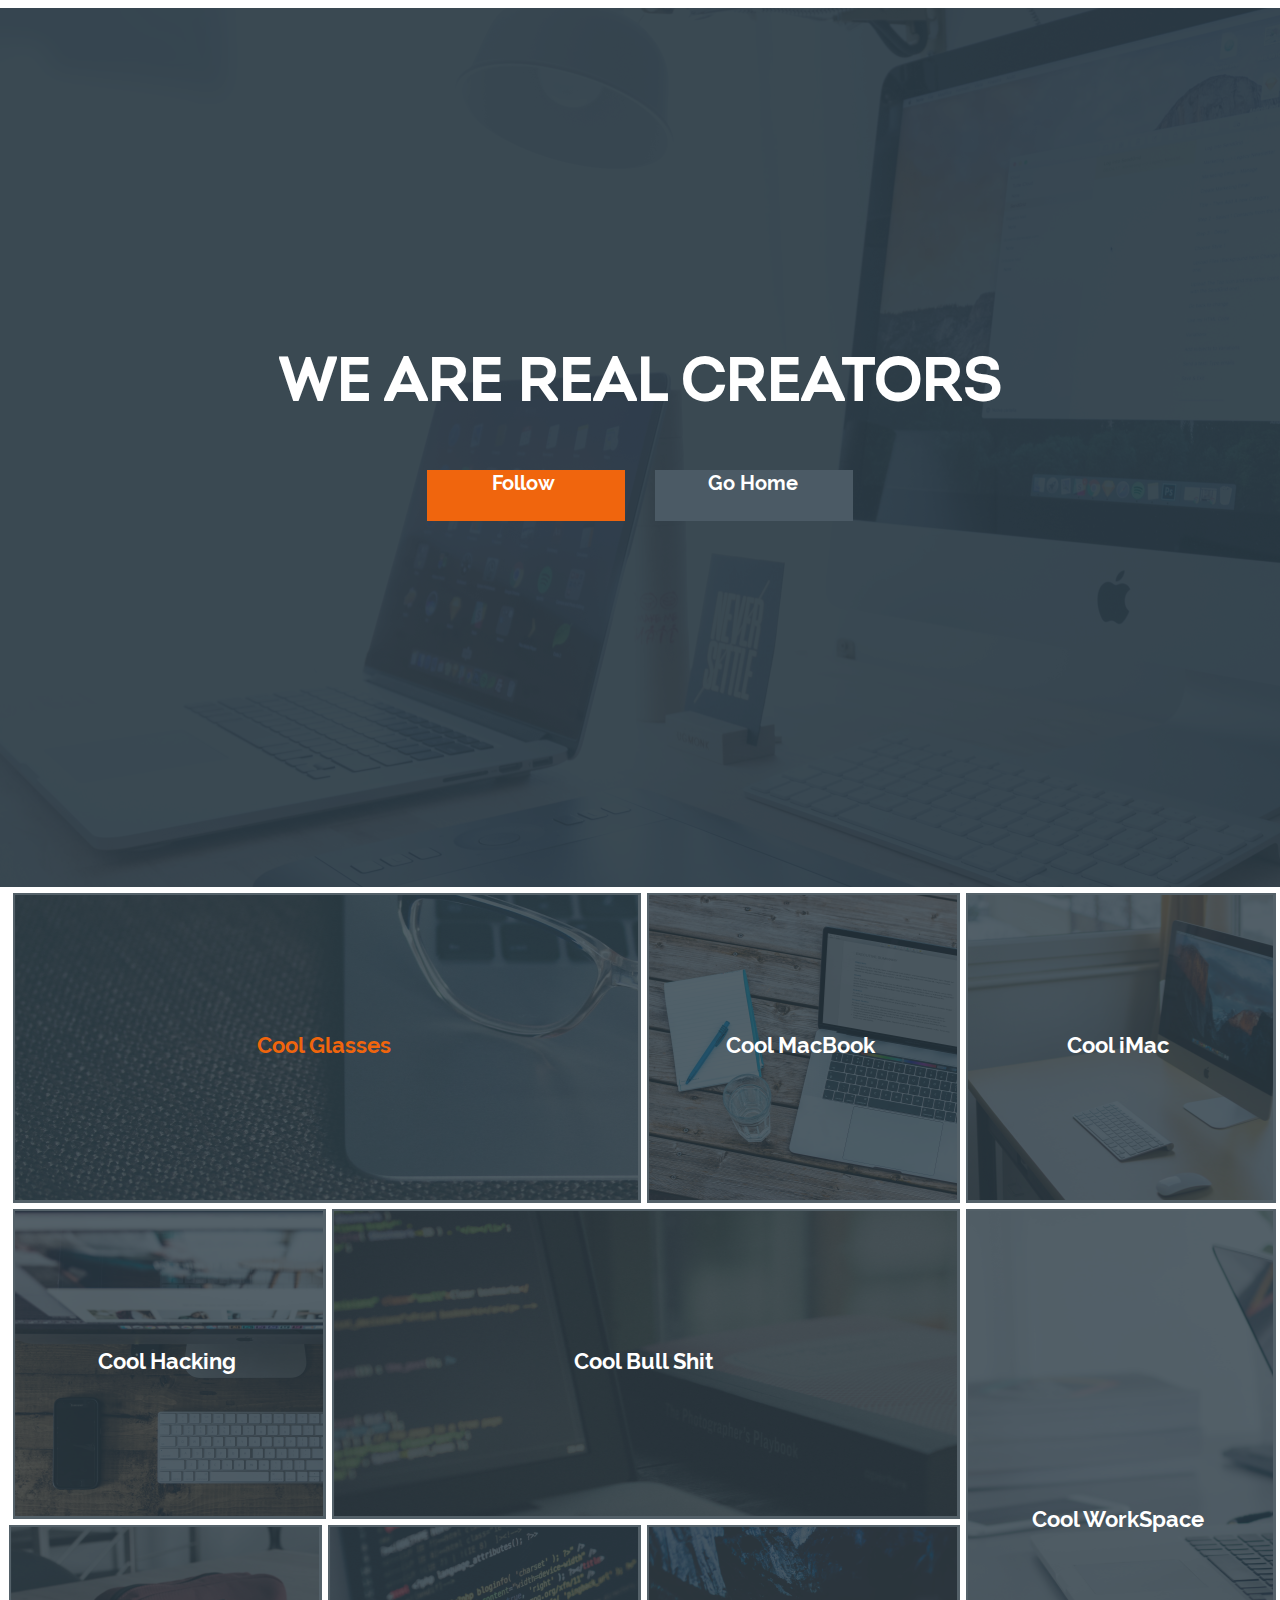
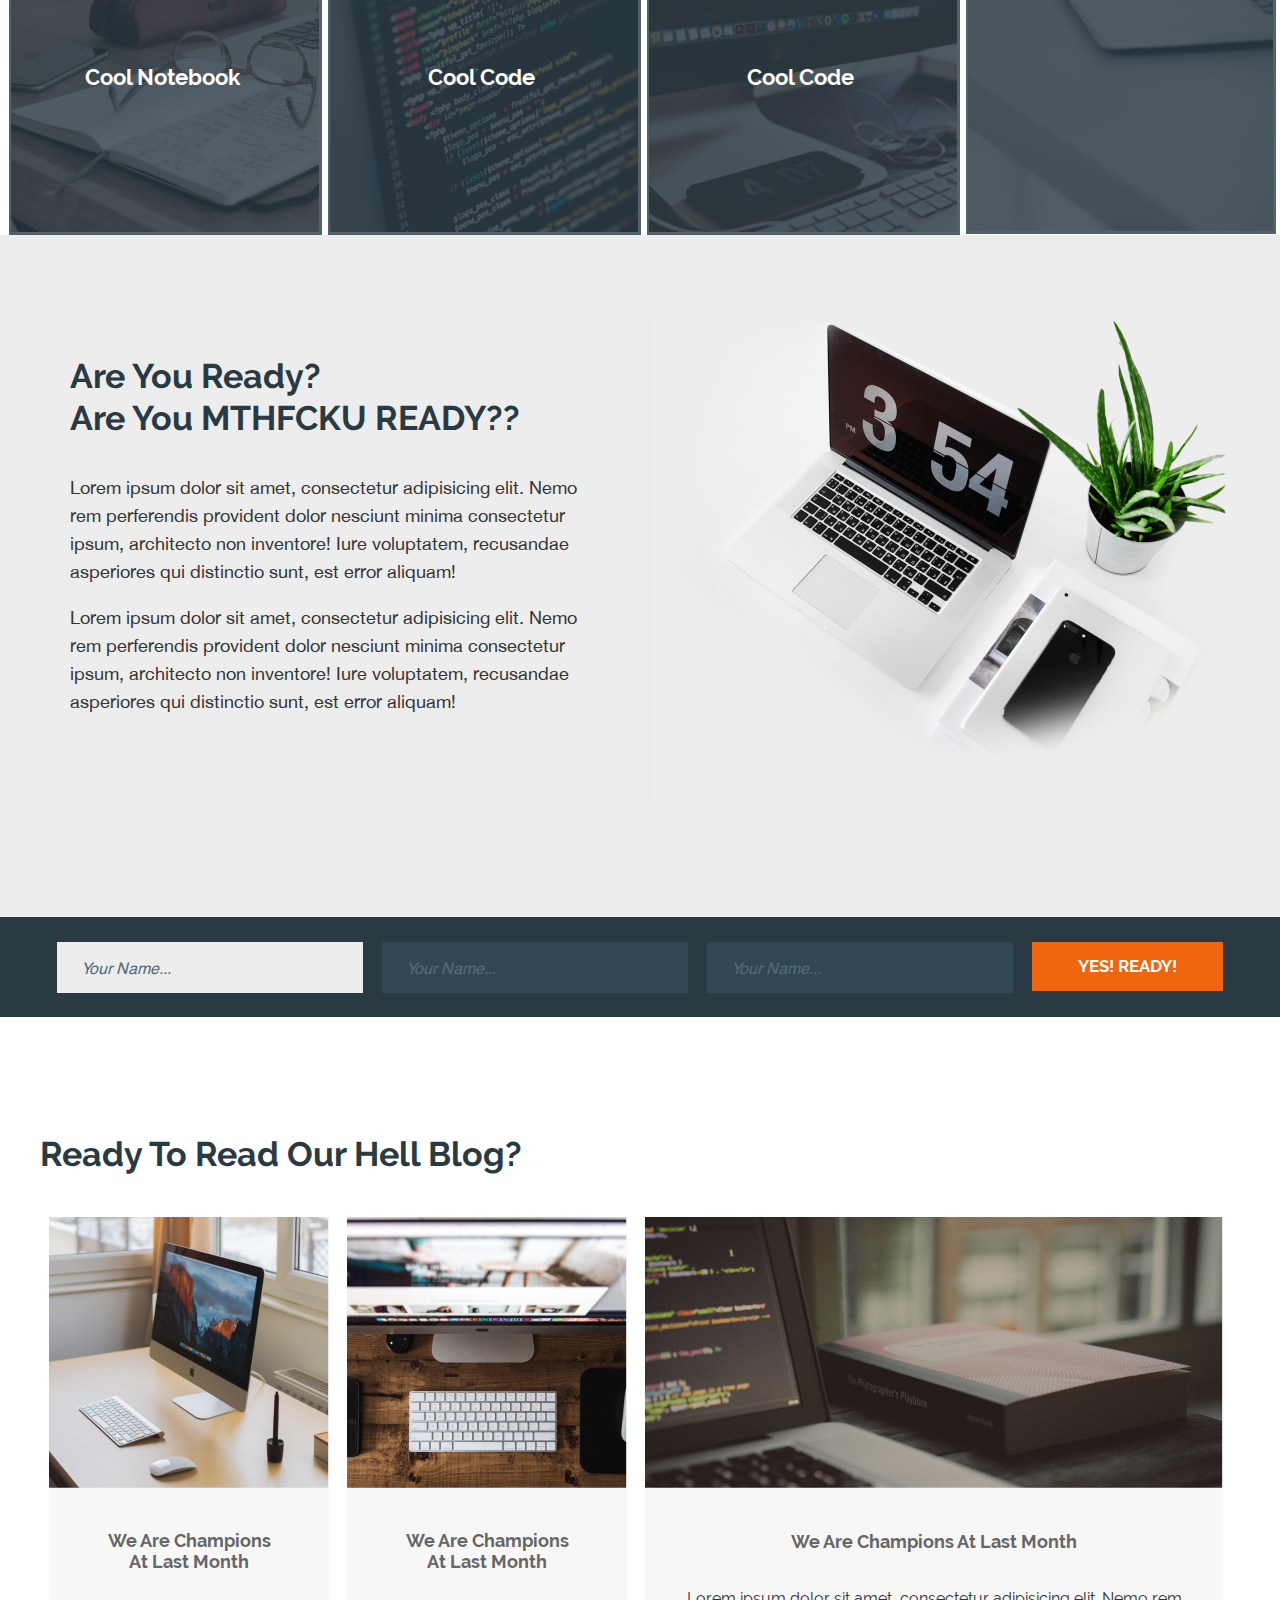
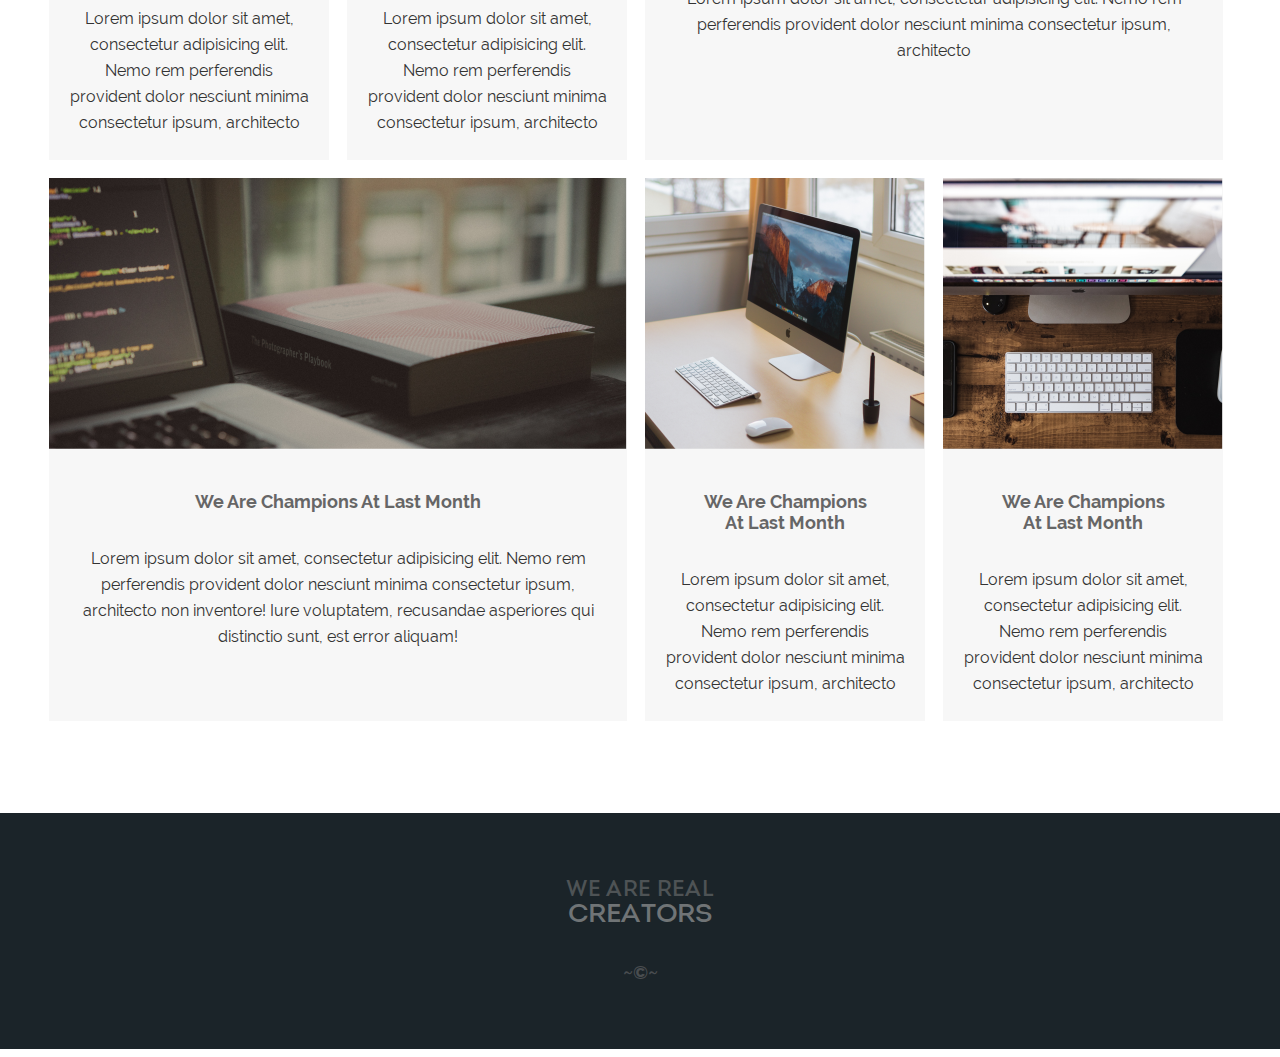
==== flex/index.html @ 49533986 "end4" ====
<!DOCTYPE html>
<html lang="en">

<html>
	<head>
		 <link rel="stylesheet" href="css/combined.css">
			<meta content="width=device-width, initial-scale=1" name="viewport" />
	
	</head>
	<body>
		<div class="header">
			<div class="header__layer2">
					
			</div>
			<div class="header__content">
					<div class="header__content__text">WE ARE REAL CREATORS

					</div>
					<form action="" class="header__form">
						<button class="header__form__button-follow">Follow</button>
						<button class="header__form__button-go-home">Go Home</button>
					</form>
					
			</div>	
		</div>
		<div class="board">
			<div class="board-left">

					<div class="board__item board__item_big ">
						<div class="board__layer2"></div>
						<div class="board__item__text orange">Cool Glasses</div>
					</div>

					<div class="board__item board__item_small ">
						<div class="board__layer2"></div>
						<div class="board__item__text">Cool MacBook </div>
					</div>

					<div class="board__item board__item_small">
						<div class="board__layer2"></div>
						<div class="board__item__text">Cool Hacking</div>
					</div>

					<div class="board__item board__item_big">
						<div class="board__layer2"></div>
						<div class="board__item__text">Cool Bull Shit</div>
					</div>
							
					<div class="board__item board__item_small">
						<div class="board__layer2"></div>
						<div class="board__item__text">Cool Notebook</div>
					</div>

					<div class="board__item board__item_small">
						<div class="board__layer2"></div>
						<div class="board__item__text">Cool Code</div>
					</div> 

					<div class="board__item board__item_small">
						<div class="board__layer2"></div>
						<div class="board__item__text">Cool Code</div>
					</div>
	
			</div>	

			<div class="board-right">				
					<div class="board__item_right">
						<div class="board__layer2"></div>
						<div class="board__item__text">Cool iMac</div>
					</div>	
					
					<div class="board__item_right">

						<div class="board__layer2"></div>
						<div class="board__item__text">Cool WorkSpace</div>
					</div>
					
			</div>	
		</div>

		<div class="ready">
			<div class="ready__item">
			<div class="ready__item__text">
				<p class="ready__p">
				Are You Ready?<br>
				Are You MTHFCKU READY??</p>

				<p class="ready__p">Lorem ipsum dolor sit amet, consectetur adipisicing elit. Nemo rem perferendis provident dolor nesciunt minima consectetur ipsum, architecto non inventore! Iure voluptatem, recusandae asperiores qui distinctio sunt, est error aliquam!</p>
				<p class="ready__p">Lorem ipsum dolor sit amet, consectetur adipisicing elit. Nemo rem perferendis provident dolor nesciunt minima consectetur ipsum, architecto non inventore! Iure voluptatem, recusandae asperiores qui distinctio sunt, est error aliquam!</p>
			</div>

			<div class="ready__item__image">
				<img class="ready__item__image__image" src="images/readyimage.png" alt="щось">
			</div>
			</div>
		</div>

		<div class="yes-ready">
			<form action="" class="yes-ready-form">
				<input type="text" class="yes-form__input "  value="Your Name...">
				<input type="text" class="yes-form__input "  value="Your Name...">
				<input type="text" class="yes-form__input"  value="Your Name...">
				<button class="yes-form__button">YES! READY!</button>
			</form>
		</div>
	<!--<div class="hell">
		<div class="blobblog"><p class="hellblog__p">Ready To Read Our Hell Blog?</p></div>-->
		
		<div class="hellblog">
			<p class="hellblog__p">Ready To Read Our Hell Blog?</p>
			<div class="hellblog__icons">
				<div class="hellblog__icons__item">
					<img class="image2" src="images/hell1.png" alt="щось">
					<div class="hellblog__text-block">
						<p class="hellblog__text-block__title">We Are Champions<br>At Last Month</p>
						<p class="hellblog__text-block__text">Lorem ipsum dolor sit amet, consectetur adipisicing elit. Nemo rem perferendis provident dolor nesciunt minima consectetur ipsum, architecto 
						</p>
					</div>
				</div>

				<div class="hellblog__icons__item">
					<img class="image2" src="images/hell2.png" alt="щось">
					<div class="hellblog__text-block">
						<p class="hellblog__text-block__title">We Are Champions<br>At Last Month</p>
						<p class="hellblog__text-block__text">Lorem ipsum dolor sit amet, consectetur adipisicing elit. Nemo rem perferendis provident dolor nesciunt minima consectetur ipsum, architecto 
						</p>
					</div>
				</div>

				<div class="hellblog__icons__item">
					<img class="image2" src="images/hell3.png" alt="щось">
					<div class="hellblog__text-block bl">
						<p class="hellblog__text-block__title">We Are Champions At Last Month</p>
						<p class="hellblog__text-block__text">Lorem ipsum dolor sit amet, consectetur adipisicing elit. Nemo rem perferendis provident dolor nesciunt minima consectetur ipsum, architecto 						</p>
					</div>
				</div>

				<div class="hellblog__icons__item">
					<img class="image2" src="images/hell3.png" alt="щось">
					<div class="hellblog__text-block">
						<p class="hellblog__text-block__title">We Are Champions At Last Month</p>
						<p class="hellblog__text-block__text">Lorem ipsum dolor sit amet, consectetur adipisicing elit. Nemo rem perferendis provident dolor nesciunt minima consectetur ipsum, architecto non inventore! Iure voluptatem, recusandae asperiores qui distinctio sunt, est error aliquam!
						</p>
					</div>
				</div>

				<div class="hellblog__icons__item">
					<img class="image2" src="images/hell1.png" alt="щось">
					<div class="hellblog__text-block">
						<p class="hellblog__text-block__title">We Are Champions<br>At Last Month</p>
						<p class="hellblog__text-block__text">Lorem ipsum dolor sit amet, consectetur adipisicing elit. Nemo rem perferendis provident dolor nesciunt minima consectetur ipsum, architecto 
						</p>
					</div>
				</div>

				<div class="hellblog__icons__item">
					<img class="image2" src="images/hell2.png" alt="щось">
					<div class="hellblog__text-block">
						<p class="hellblog__text-block__title">We Are Champions<br>At Last Month</p>
						<p class="hellblog__text-block__text">Lorem ipsum dolor sit amet, consectetur adipisicing elit. Nemo rem perferendis provident dolor nesciunt minima consectetur ipsum, architecto 
						</p>
					</div>
				</div>
			</div>
		</div>
	<!--</div>-->
	
		<div class="footer">
			<div class="footer__label">
				<div class="footer__label-text">
					<span class="label__war">We Are Real</span><br>
					<span class="label__c">Creators</span>	
				</div>
				<div class="footer__label-icon">
				~©~	
				</div>
			</div>
		</div>
	</body>
</html>
---- flex/css/combined.css ----
.header,.header__layer2{height:879px;width:100%}.header{background-image:url(../images/header.png);position:relative}.header__layer2{position:absolute;background-color:#293a43;opacity:.92;left:0;top:0}.header__content{position:relative;height:300px;top:347px}.header__content__text{position:relative;display:flex;color:#fff;font-family:IntroRegular;font-size:3.75rem;font-weight:600}.header__form{width:100%;height:60px;position:relative;display:flex;flex-flow:row nowrap;top:50px}.header__form__button-follow,.header__form__button-go-home{display:flex;width:198px;height:51px;border:none;font-size:1.25rem;color:#fff;position:relative;font-family:RalewayBold}.header__form__button-follow{background-color:#f0650d;right:15px;padding-left:65px}.header__form__button-go-home{background-color:#4b5a65;left:15px;padding-left:53px}.board__item,.board__item_right{border:3px solid #fff;display:flex}@media screen and (min-width:768px) and (max-width:1224px){.header,.header__layer2{height:479px}.header__content__text{font-size:3rem}.header__content{top:180px}}@media screen and (min-width:320px) and (max-width:768px){.header,.header__layer2{height:300px}.header{margin-left:5px}.header__content__text{font-size:1.5rem}.header__content{top:100px}.header__form{width:100%;height:60px;top:30px}.header__form__button-follow{width:130px;height:51px;font-size:1rem;right:15px;padding-left:38px}.header__form__button-go-home{width:130px;height:51px;font-size:1rem;left:15px;padding-left:30px}}.board{position:relative;display:flex;width:100%;max-width:1920px;min-width:1224px;font-family:RalewayBold;font-size:1.375rem;font-weight:700;flex-flow:row nowrap}.board-left{position:relative;display:flex;flex-flow:row wrap;width:75%;max-width:1440px;justify-content:flex-end;align-items:center}.board__item{height:310px;color:#fff;position:relative}.board__item_small{width:32.6%;max-width:469px}.board__item_big{width:65.4%;max-width:954px}.board__item:nth-child(1){background-image:url(../images/child1.png)}.board__item:nth-child(2){background-image:url(../images/child2.png)}.board__item:nth-child(3){background-image:url(../images/child4.png)}.board__item:nth-child(4){background-image:url(../images/child5.png)}.board__item:nth-child(5){background-image:url(../images/child7.png)}.board__item:nth-child(6){background-image:url(../images/child8.png)}.board__item:nth-child(7){background-image:url(../images/child9.png)}.board__layer2{position:absolute;background-color:rgba(41,58,67,.8);conten:'';width:100%;height:100%;left:3px;top:3px}.board__item__text{position:absolute;z-index:3}.board-right,.board__item_right,.ready,.ready__item{position:relative}.orange{color:#f0650d}.board-right{display:flex;flex-flow:column wrap;width:25%;max-width:470px}.board__item_right{width:97%;max-width:470px;height:310px;text-align:center;background-color:rgba(41,58,67,.65);color:#fff}.board__item_right:nth-child(1){background-image:url(../images/child3.png)}.board__item_right:nth-child(2){background-image:url(../images/child6.png);height:625px}@media screen and (min-width:768px) and (max-width:1224px){.board,.board-left{width:100%;max-width:1224px}.board__item,.board__item_right:nth-child(2){height:210px}.board{min-width:768px;flex-flow:column nowrap}.board-left{justify-content:flex-start}.board__item{align-items:center;justify-content:center}.board__item_small{width:32%;max-width:408px}.board__item_big{width:65%;max-width:916px}.board-right{flex-flow:row nowrap;width:100%;max-width:1224px}.board__item_right{height:210px;width:32%;max-width:408px}.board__item_right:nth-child(1){width:65%;max-width:916px}}@media screen and (min-width:320px) and (max-width:768px){.board__item,.board__item_right,.board__item_right:nth-child(2){height:210px}.board{max-width:768px;width:100%;min-width:320px;flex-flow:column nowrap;align-items:center;justify-content:center}.board-left,.board-right,.board__item_big,.board__item_right,.board__item_small{width:100%;max-width:477px;min-width:320px}.board-left{flex-flow:column nowrap}.board__item{align-items:center;justify-content:center}.board-right{flex-flow:column nowrap}}.ready{display:flex;flex-flow:row nowrap;width:100%;min-height:682px;min-width:1224px;background-color:#ededed}.ready__item{display:flex;width:1200px;margin-bottom:30px}.ready__item__image{padding-left:30px;border-left:1px solid #e6e6e6}.ready__p:first-child{color:#293a43;font-family:RalewayBold;font-size:2.125rem;line-height:1.25}.ready__p{margin-right:40px;margin-left:30px;color:#333;font-family:HelveticaNeueNormal;font-size:1.125rem;font-weight:500;line-height:28px}@media screen and (min-width:768px) and (max-width:1224px){.ready{min-width:768px;max-width:1224px}.ready__item{position:relative;display:flex;flex-flow:column;width:100%}.ready__item__text{margin:5%}.ready__item__image{padding-left:0;border-top:1px solid #e6e6e6;text-align:center}.ready__item__image__image{margin-top:5%;width:400px;height:auto}}@media screen and (min-width:320px) and (max-width:768px){.ready,.ready__item{min-width:320px;width:100%}.ready{margin-left:5px;max-width:768px}.ready__item{position:relative;display:flex;flex-flow:column}.ready__item__text{margin:5%}.ready__item__image{padding-left:0;border-top:1px solid #e6e6e6;text-align:center}.ready__item__image__image{margin-top:5%;width:200px;height:auto}.ready__p:first-child{color:#293a43;font-family:RalewayBold;font-size:1.5rem;line-height:1.25}}.yes-ready{width:100%;height:100px;background-color:#293a43;display:flex;flex-flow:row nowrap}.yes-ready-form{margin-block-end:0;display:flex;flex-direction:row wrap}.yes-form__input{width:280px;height:49px;background-color:#314853;border:none;color:#556c77;font-family:Helvetica;font-size:1rem;font-style:italic;padding-left:24px;margin-right:19px}.hellblog__p,.hellblog__text-block__title,.yes-form__button{font-family:RalewayBold}.yes-form__input:first-child{background-color:#ededed}.yes-form__button{width:191px;height:49px;background-color:#f0650d;border:none;color:#fff;font-size:1.0625rem}@media screen and (min-width:768px) and (max-width:1224px){.yes-ready{position:relative;height:320px}.yes-ready-form{display:flex;margin-block-end:0;flex-direction:column}.yes-form__input{margin-top:20px;margin-right:0}.yes-form__button{margin-top:20px}}@media screen and (min-width:320px) and (max-width:768px){.yes-ready{position:relative;height:320px;margin-left:5px}.yes-ready-form{display:flex;margin-block-end:0;flex-direction:column}.yes-form__input{margin-top:20px;margin-right:0}.yes-form__button{margin-top:20px}}.hellblog,.hellblog__text-block{flex-flow:column wrap;display:flex}.hellblog{width:100%;background-color:#fff;margin-bottom:83px;margin-top:83px}.hellblog__p{color:#293a43;font-size:2.125rem;width:1200px}.hellblog__icons{display:flex;flex-flow:row wrap;width:1200px}.hellblog__icons__item{position:relative;width:280px;height:543px;background-color:#f7f7f7;margin:9px}.hellblog__icons__item:nth-child(3){width:578px;font-size:1.0625rem}.hellblog__icons__item:nth-child(4){width:578px}.hellblog__text-block{margin:20px;text-align:center}.hellblog__text-block__title{color:#666;font-size:1.125rem}.hellblog__text-block__text{color:#333;font-family:RalewayRegular;font-size:1rem;font-weight:400;line-height:26px}@media screen and (min-width:768px) and (max-width:1224px){.hellblog{margin-bottom:33px;margin-top:33px;margin-left:80px}.hellblog__icons,.hellblog__p{width:700px}}@media screen and (min-width:320px) and (max-width:768px){.hellblog{margin-bottom:10px;margin-top:10px;margin-left:10px}.hellblog__p{width:300px;font-size:1.5rem}.hellblog__icons{width:300px}.hellblog__icons__item:nth-child(3){width:280px;font-size:1.0625rem;height:443px}.hellblog__icons__item:nth-child(4){width:280px}.image2{width:100%}}.footer{width:100%;height:236px;background-color:#1b2429;display:flex;flex-flow:column wrap}.footer__label-text{text-align:center;font-family:IntroRegular;text-transform:uppercase}.label__war{color:#4e5355;font-size:1.375rem}.label__c{color:#707476;font-size:1.6875rem}.footer__label-icon{color:#494d50;font-family:RalewayBold;font-size:1.125rem;text-align:center;margin-top:33px}@media screen and (min-width:768px) and (max-width:1224px){.footer{margin-left:5px;height:170px}}@media only screen and (min-width:320px) and (max-width:768px){.footer{margin-left:5px;height:170px}}@font-face{font-family:Helvetica;src:url(../fonts/Helvetica/Helvetica.eot);src:url(../fonts/Helvetica/Helvetica.eot?#iefix) format("embedded-opentype"),url(../fonts/Helvetica/Helvetica.woff2) format("woff2"),url(../fonts/Helvetica/Helvetica.woff) format("woff"),url(../fonts/Helvetica/Helvetica.ttf) format("truetype");font-style:normal}@font-face{font-family:HelveticaNeueBold;src:url(../fonts/HelveticaNeueBold/HelveticaNeueBold.eot);src:url(../fonts/HelveticaNeueBold/HelveticaNeueBold.eot?#iefix) format("embedded-opentype"),url(../fonts/HelveticaNeueBold/HelveticaNeueBold.woff2) format("woff2"),url(../fonts/HelveticaNeueBold/HelveticaNeueBold.woff) format("woff"),url(../fonts/HelveticaNeueBold/HelveticaNeueBold.ttf) format("truetype");font-style:normal}@font-face{font-family:HelveticaNeueNormal;src:url(../fonts/HelveticaNeueNormal/HelveticaNeueNormal.eot);src:url(../fonts/HelveticaNeueNormal/HelveticaNeueNormal.eot?#iefix) format("embedded-opentype"),url(../fonts/HelveticaNeueNormal/HelveticaNeueNormal.woff2) format("woff2"),url(../fonts/HelveticaNeueNormal/HelveticaNeueNormal.woff) format("woff"),url(../fonts/HelveticaNeueNormal/HelveticaNeueNormal.ttf) format("truetype");font-style:normal}@font-face{font-family:IntroRegular;src:url(..fonts/IntroRegular/IntroRegular.eot);src:url(../fonts/IntroRegular/IntroRegular.eot?#iefix) format("embedded-opentype"),url(../fonts/IntroRegular/IntroRegular.woff2) format("woff2"),url(../fonts/IntroRegular/IntroRegular.woff) format("woff"),url(../fonts/IntroRegular/IntroRegular.ttf) format("truetype");font-style:normal}@font-face{font-family:RalewayBold;src:url(../fonts/RalewayBold/RalewayBold.eot);src:url(../fonts/RalewayBold/RalewayBold.eot?#iefix) format("embedded-opentype"),url(../fonts/RalewayBold/RalewayBold.woff2) format("woff2"),url(../fonts/RalewayBold/RalewayBold.woff) format("woff"),url(../fonts/RalewayBold/RalewayBold.ttf) format("truetype");font-style:normal}@font-face{font-family:RalewayRegular;src:url(../fonts/RalewayRegular/RalewayRegular.eot);src:url(../fonts/RalewayRegular/RalewayRegular.eot?#iefix) format("embedded-opentype"),url(../fonts/RalewayRegular/RalewayRegular.woff2) format("woff2"),url(../fonts/RalewayRegular/RalewayRegular.woff) format("woff"),url(../fonts/RalewayRegular/RalewayRegular.ttf) format("truetype");font-style:normal}.board__item,.board__item_right,.footer,.header__content__text,.header__form,.hellblog,.ready,.yes-ready{align-items:center;justify-content:center}@media screen and (min-width:1224px) and (max-width:1920px){body{width:100%;max-width:1920px;margin-left:auto;margin-right:auto}}@media screen and (min-width:768px) and (max-width:1224px){body{width:100%;max-width:1224px;margin-left:auto;margin-right:auto}}@media screen and (min-width:320px) and (max-width:768px){body{width:100%;max-width:768px;margin-left:auto;margin-right:auto}}
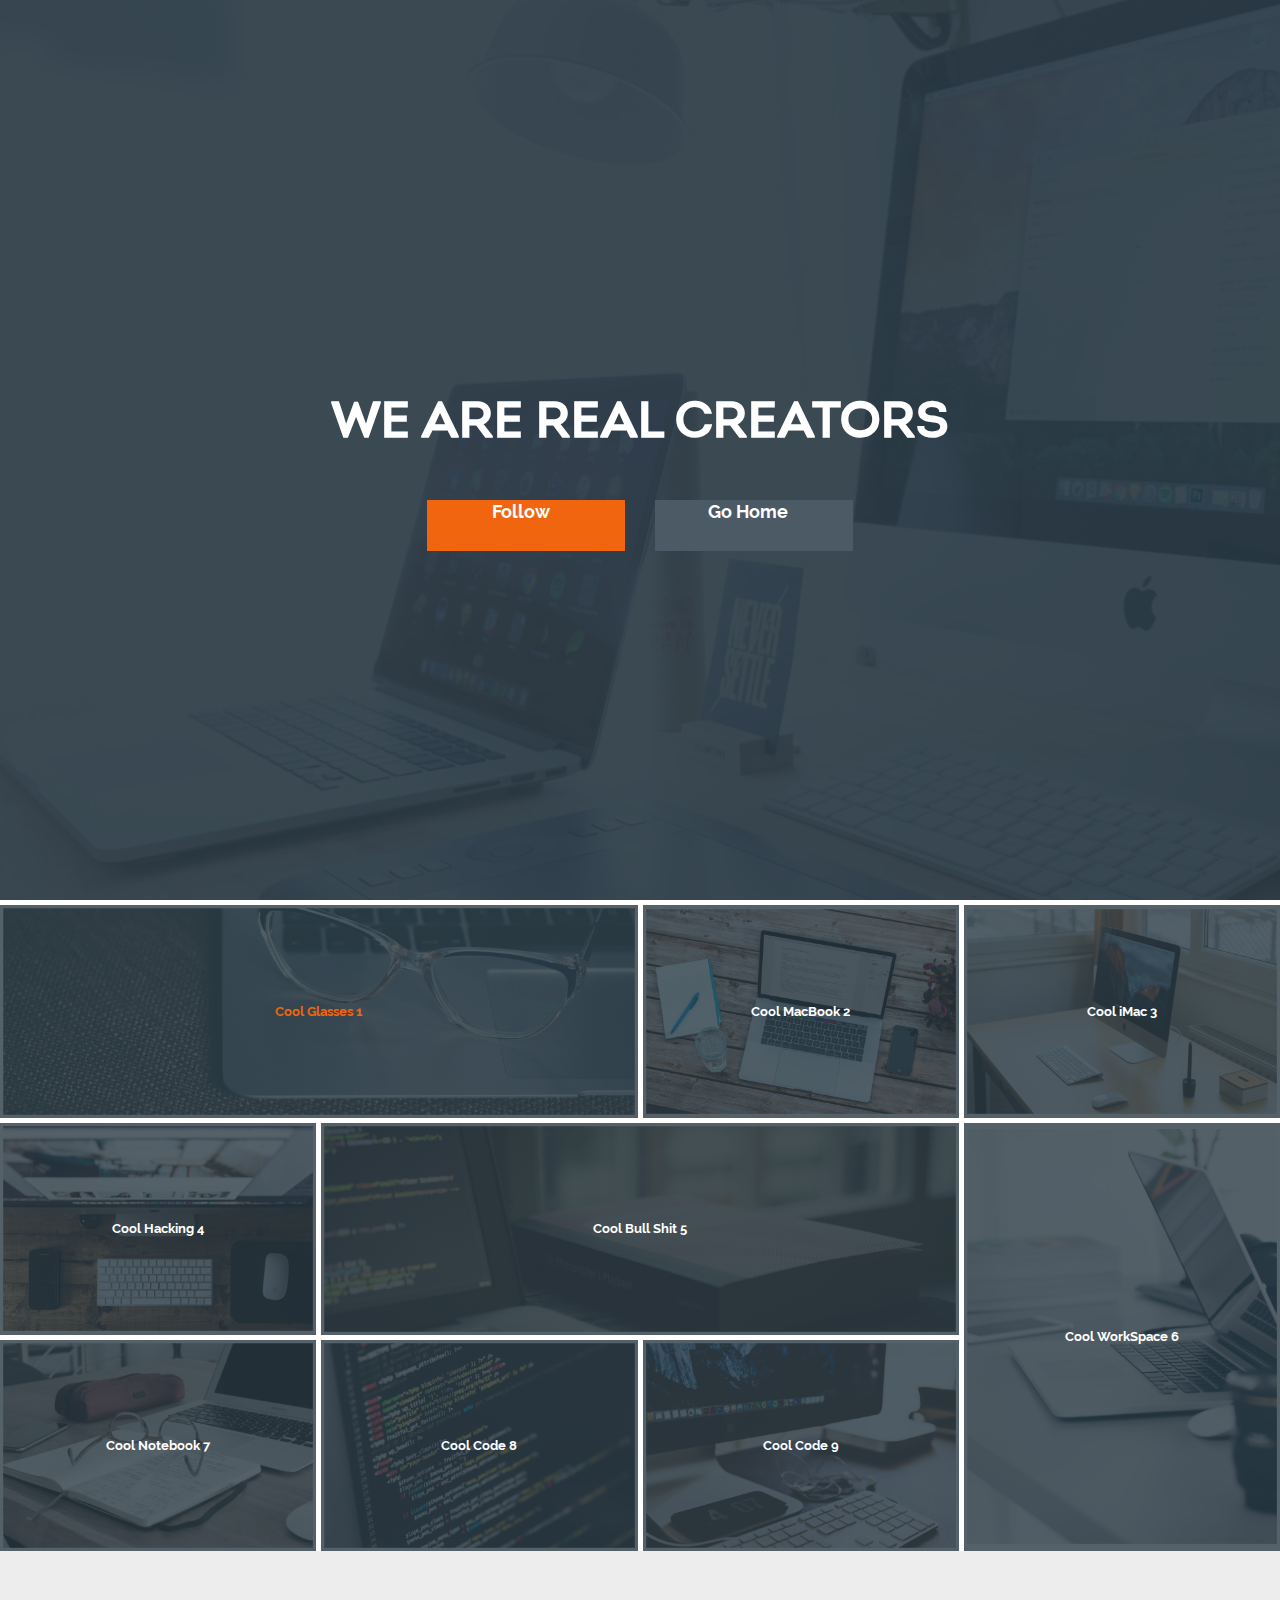
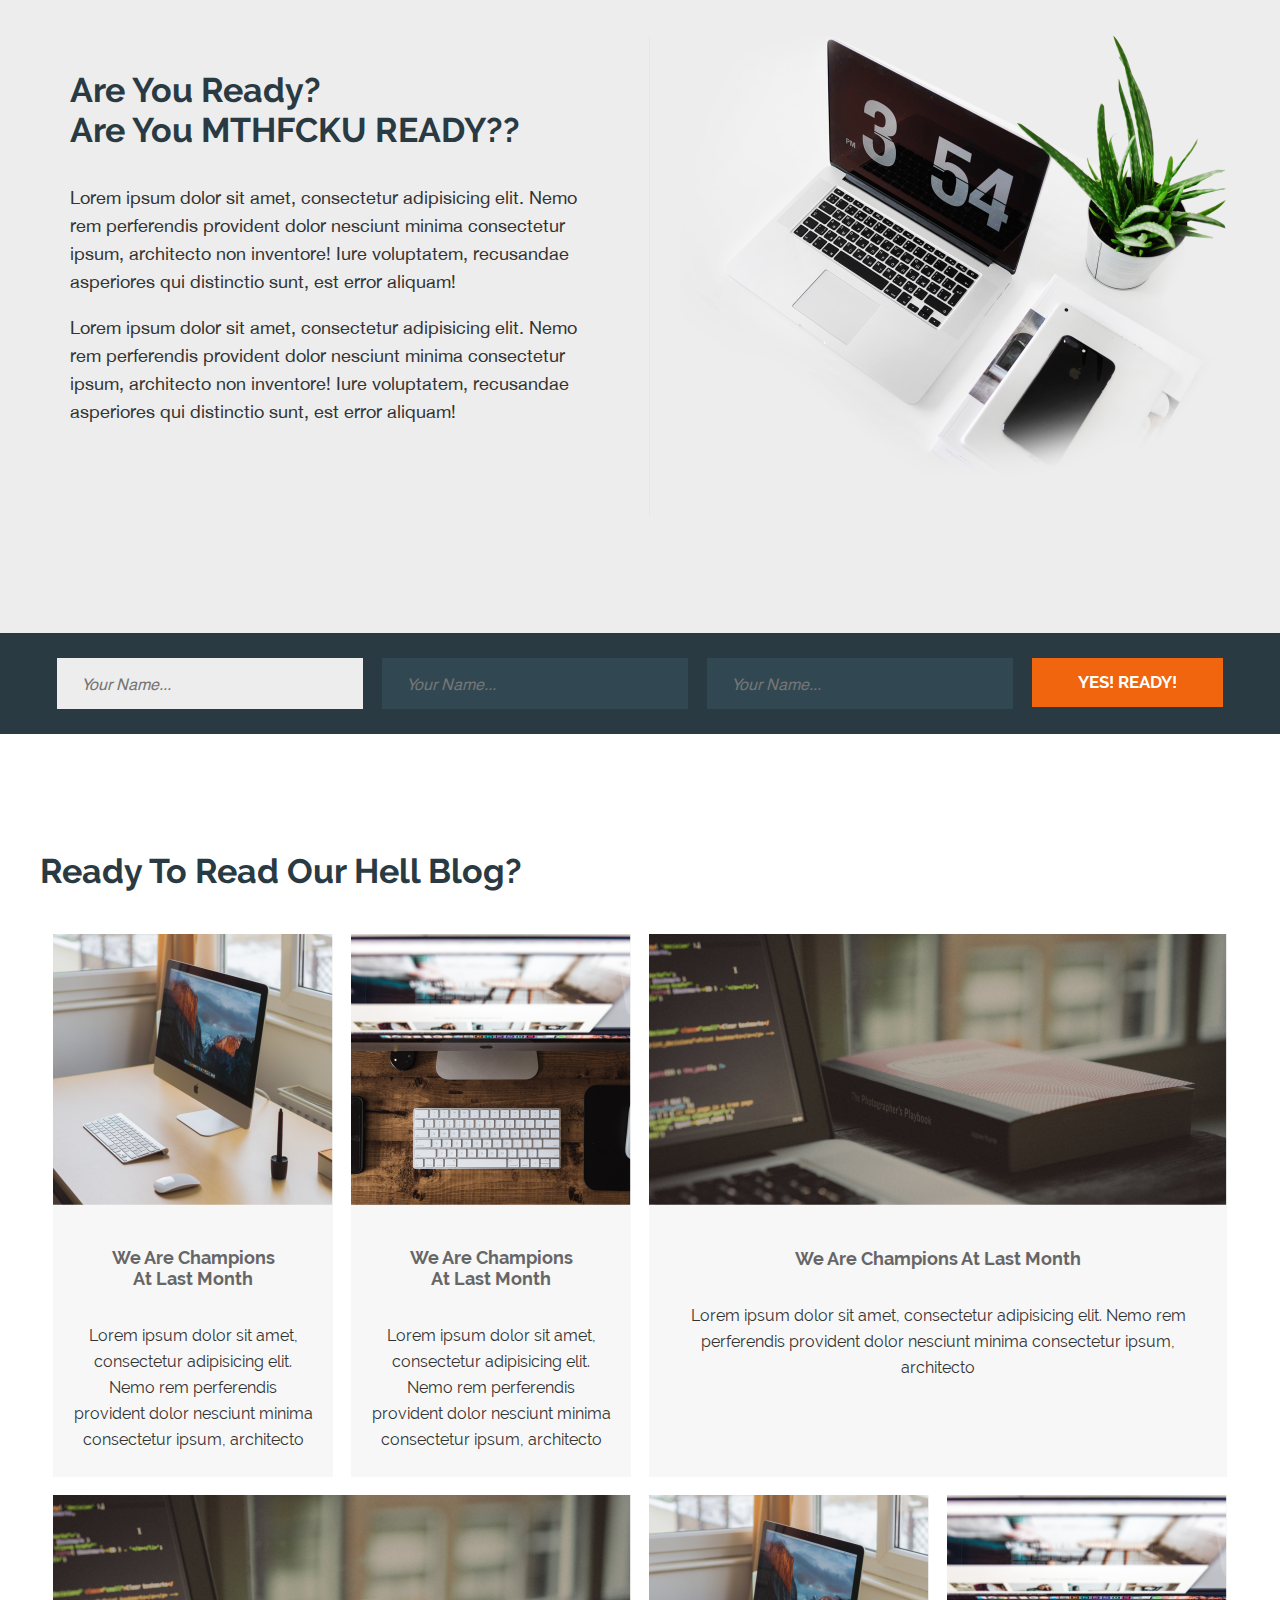
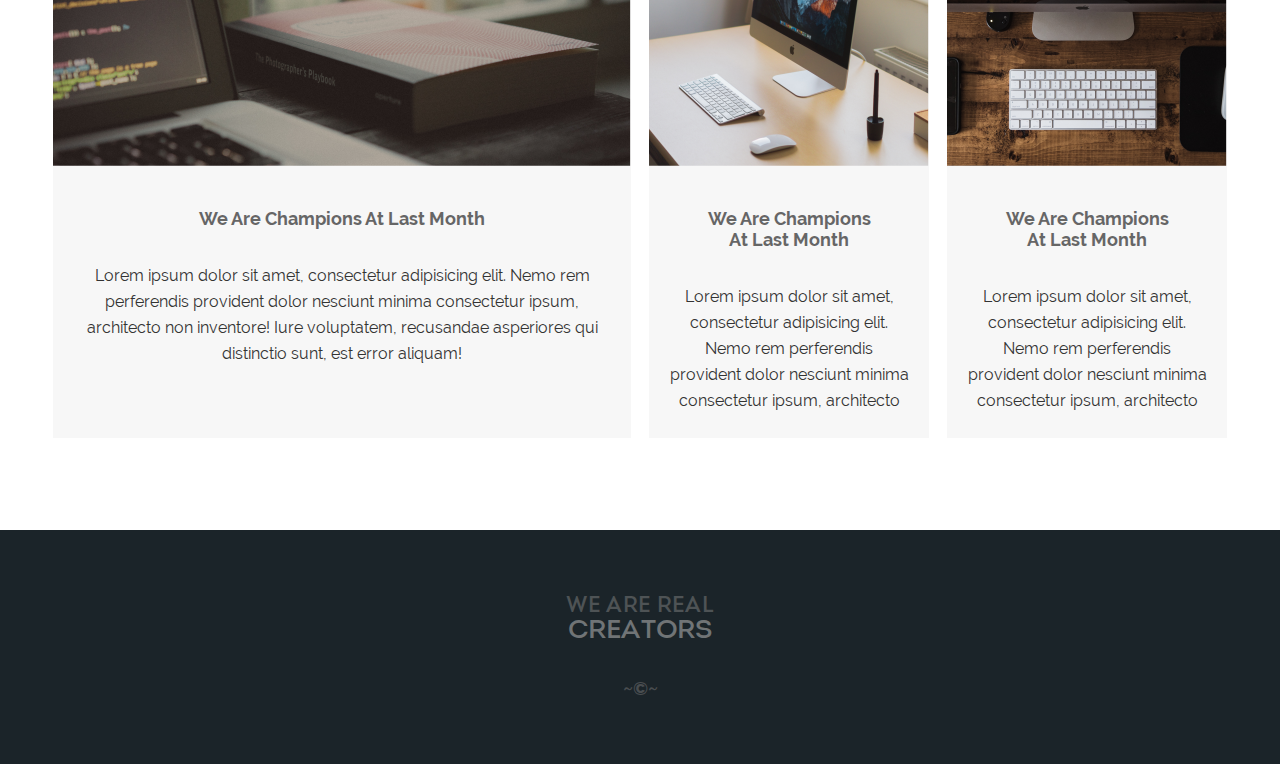
==== commit d94b5eb4: "with edit" ====
--- a/flex/index.html
+++ b/flex/index.html
@@ -3,84 +3,142 @@
 
 <html>
 	<head>
-		 <link rel="stylesheet" href="css/combined.css">
-			<meta content="width=device-width, initial-scale=1" name="viewport" />
+		<link rel="stylesheet" href="css/combined.css">
+ 		<meta charset="UTF-8">
+		<meta content="width=device-width, initial-scale=1" name="viewport" />
 	
 	</head>
 	<body>
 		<div class="header">
-			<div class="header__layer2">
-					
-			</div>
+			<!--<img class="header__image" src="images/header.png" alt="header__image">
+			<div class="header__top-layer">
+					
+			</div>-->
 			<div class="header__content">
-					<div class="header__content__text">WE ARE REAL CREATORS
-
-					</div>
-					<form action="" class="header__form">
-						<button class="header__form__button-follow">Follow</button>
-						<button class="header__form__button-go-home">Go Home</button>
-					</form>
+					<div class="header__text">WE ARE REAL CREATORS
+
+					</div>
+					<div class="header__buttons">
+						
+						<button onclick="window.location.href=''" class="header__button-follow">Follow</button>
+						
+						<button onclick="window.location.href=''" class="header__button-go-home">Go Home</button>
+					</div>
 					
 			</div>	
 		</div>
-		<div class="board">
+			<div class="board" >
+			
+					<div class="board__item board__item_big ">
+						<img class="board__image board__image_big" src="images/child1.png" alt="board__image board__image_big">
+						<div class="board__text orange">Cool Glasses 1</div>
+					</div>
+
+					<div class="board__item board__item_small ">
+						<img class="board__image" src="images/child2.png" alt="board__image">
+						<div class="board__text">Cool MacBook 2 </div>
+					</div>
+					
+					<div class="board__item">
+						<img class="board__image" src="images/child3.png" alt="board__image">
+						<div class="board__text">Cool iMac 3</div>
+					</div>	
+
+					<div class="board__item board__item_small">
+						<img class="board__image" src="images/child4.png" alt="board__image">
+						<div class="board__text">Cool Hacking 4</div>
+					</div>
+
+					<div class="board__item board__item_big">
+						<img class="board__image board__image_big" src="images/child5.png" alt="board__image">
+						<div class="board__text">Cool Bull Shit 5</div>
+					</div>
+							
+					<div class="board__item">
+						<img class="board__image" src="images/child6.png" alt="board__image">
+						<div class="board__text">Cool WorkSpace 6</div>
+					</div>
+
+					<div class="board__item board__item_small">
+						<img class="board__image" src="images/child7.png" alt="board__image">
+						<div class="board__text">Cool Notebook 7</div>
+					</div>
+
+					<div class="board__item board__item_small">
+						<img class="board__image" src="images/child8.png" alt="board__image">
+						<div class="board__text">Cool Code 8</div>
+					</div> 
+
+					<div class="board__item board__item_small">
+						<img class="board__image" src="images/child9.png" alt="board__image">
+						<div class="board__text">Cool Code 9</div>
+					</div>
+		
+				
+		</div>
+		<!--<div class="board">
 			<div class="board-left">
 
 					<div class="board__item board__item_big ">
-						<div class="board__layer2"></div>
-						<div class="board__item__text orange">Cool Glasses</div>
+						<img class="board__image" src="images/child1.png" alt="board__image">
+						<div class="board__text orange">Cool Glasses</div>
 					</div>
 
 					<div class="board__item board__item_small ">
-						<div class="board__layer2"></div>
-						<div class="board__item__text">Cool MacBook </div>
-					</div>
-
-					<div class="board__item board__item_small">
-						<div class="board__layer2"></div>
-						<div class="board__item__text">Cool Hacking</div>
+						<img class="board__image" src="images/child2.png" alt="board__image">
+						<div class="board__text">Cool MacBook </div>
+					</div>
+
+					<div class="board__item board__item_small">
+						<img class="board__image" src="images/child4.png" alt="board__image">
+						<div class="board__text">Cool Hacking</div>
 					</div>
 
 					<div class="board__item board__item_big">
-						<div class="board__layer2"></div>
-						<div class="board__item__text">Cool Bull Shit</div>
+						<img class="board__image" src="images/child5.png" alt="board__image">
+						<div class="board__text">Cool Bull Shit</div>
 					</div>
 							
 					<div class="board__item board__item_small">
-						<div class="board__layer2"></div>
-						<div class="board__item__text">Cool Notebook</div>
-					</div>
-
-					<div class="board__item board__item_small">
-						<div class="board__layer2"></div>
-						<div class="board__item__text">Cool Code</div>
+						<img class="board__image" src="images/child7.png" alt="board__image">
+						<div class="board__text">Cool Notebook</div>
+					</div>
+
+					<div class="board__item board__item_small">
+						<img class="board__image" src="images/child8.png" alt="board__image">
+						<div class="board__text">Cool Code</div>
 					</div> 
 
 					<div class="board__item board__item_small">
-						<div class="board__layer2"></div>
-						<div class="board__item__text">Cool Code</div>
+						<img class="board__image" src="images/child9.png" alt="board__image">
+						<div class="board__text">Cool Code</div>
 					</div>
 	
 			</div>	
 
 			<div class="board-right">				
 					<div class="board__item_right">
-						<div class="board__layer2"></div>
-						<div class="board__item__text">Cool iMac</div>
+						<img class="board__image" src="images/child3.png" alt="board__image">
+						<div class="board__text">Cool iMac</div>
 					</div>	
 					
 					<div class="board__item_right">
-
-						<div class="board__layer2"></div>
-						<div class="board__item__text">Cool WorkSpace</div>
+						<img class="board__image" src="images/child6.png" alt="board__image">
+						<div class="board__text">Cool WorkSpace</div>
 					</div>
 					
 			</div>	
 		</div>
+
+
+*/
+
+
+	-->
 
 		<div class="ready">
 			<div class="ready__item">
-			<div class="ready__item__text">
+			<div class="ready__text">
 				<p class="ready__p">
 				Are You Ready?<br>
 				Are You MTHFCKU READY??</p>
@@ -89,75 +147,74 @@
 				<p class="ready__p">Lorem ipsum dolor sit amet, consectetur adipisicing elit. Nemo rem perferendis provident dolor nesciunt minima consectetur ipsum, architecto non inventore! Iure voluptatem, recusandae asperiores qui distinctio sunt, est error aliquam!</p>
 			</div>
 
-			<div class="ready__item__image">
-				<img class="ready__item__image__image" src="images/readyimage.png" alt="щось">
+			<div class="ready__wrap-image">
+				<img class="ready__image" src="images/readyimage.png" alt="ready__image">
 			</div>
 			</div>
 		</div>
 
 		<div class="yes-ready">
 			<form action="" class="yes-ready-form">
-				<input type="text" class="yes-form__input "  value="Your Name...">
-				<input type="text" class="yes-form__input "  value="Your Name...">
-				<input type="text" class="yes-form__input"  value="Your Name...">
-				<button class="yes-form__button">YES! READY!</button>
+				<input type="text" class="yes-ready__input "  placeholder="Your Name...">
+				<input type="text" class="yes-ready__input "  placeholder="Your Name...">
+				<input type="text" class="yes-ready__input"  placeholder="Your Name...">
+				<button class="yes-ready__button">YES! READY!</button>
 			</form>
 		</div>
-	<!--<div class="hell">
-		<div class="blobblog"><p class="hellblog__p">Ready To Read Our Hell Blog?</p></div>-->
+	
 		
 		<div class="hellblog">
 			<p class="hellblog__p">Ready To Read Our Hell Blog?</p>
 			<div class="hellblog__icons">
-				<div class="hellblog__icons__item">
-					<img class="image2" src="images/hell1.png" alt="щось">
-					<div class="hellblog__text-block">
-						<p class="hellblog__text-block__title">We Are Champions<br>At Last Month</p>
-						<p class="hellblog__text-block__text">Lorem ipsum dolor sit amet, consectetur adipisicing elit. Nemo rem perferendis provident dolor nesciunt minima consectetur ipsum, architecto 
-						</p>
-					</div>
-				</div>
-
-				<div class="hellblog__icons__item">
-					<img class="image2" src="images/hell2.png" alt="щось">
-					<div class="hellblog__text-block">
-						<p class="hellblog__text-block__title">We Are Champions<br>At Last Month</p>
-						<p class="hellblog__text-block__text">Lorem ipsum dolor sit amet, consectetur adipisicing elit. Nemo rem perferendis provident dolor nesciunt minima consectetur ipsum, architecto 
-						</p>
-					</div>
-				</div>
-
-				<div class="hellblog__icons__item">
-					<img class="image2" src="images/hell3.png" alt="щось">
+				<div class="hellblog__item">
+					<img class="hellblog__image" src="images/hell1.png" alt="hellblog__image">
+					<div class="hellblog__text-block">
+						<p class="hellblog__title">We Are Champions<br>At Last Month</p>
+						<p class="hellblog__text">Lorem ipsum dolor sit amet, consectetur adipisicing elit. Nemo rem perferendis provident dolor nesciunt minima consectetur ipsum, architecto 
+						</p>
+					</div>
+				</div>
+
+				<div class="hellblog__item">
+					<img class="hellblog__image" src="images/hell2.png" alt="hellblog__image">
+					<div class="hellblog__text-block">
+						<p class="hellblog__title">We Are Champions<br>At Last Month</p>
+						<p class="hellblog__text">Lorem ipsum dolor sit amet, consectetur adipisicing elit. Nemo rem perferendis provident dolor nesciunt minima consectetur ipsum, architecto 
+						</p>
+					</div>
+				</div>
+
+				<div class="hellblog__item">
+					<img class="hellblog__image" src="images/hell3.png" alt="hellblog__image">
 					<div class="hellblog__text-block bl">
-						<p class="hellblog__text-block__title">We Are Champions At Last Month</p>
-						<p class="hellblog__text-block__text">Lorem ipsum dolor sit amet, consectetur adipisicing elit. Nemo rem perferendis provident dolor nesciunt minima consectetur ipsum, architecto 						</p>
-					</div>
-				</div>
-
-				<div class="hellblog__icons__item">
-					<img class="image2" src="images/hell3.png" alt="щось">
-					<div class="hellblog__text-block">
-						<p class="hellblog__text-block__title">We Are Champions At Last Month</p>
-						<p class="hellblog__text-block__text">Lorem ipsum dolor sit amet, consectetur adipisicing elit. Nemo rem perferendis provident dolor nesciunt minima consectetur ipsum, architecto non inventore! Iure voluptatem, recusandae asperiores qui distinctio sunt, est error aliquam!
-						</p>
-					</div>
-				</div>
-
-				<div class="hellblog__icons__item">
-					<img class="image2" src="images/hell1.png" alt="щось">
-					<div class="hellblog__text-block">
-						<p class="hellblog__text-block__title">We Are Champions<br>At Last Month</p>
-						<p class="hellblog__text-block__text">Lorem ipsum dolor sit amet, consectetur adipisicing elit. Nemo rem perferendis provident dolor nesciunt minima consectetur ipsum, architecto 
-						</p>
-					</div>
-				</div>
-
-				<div class="hellblog__icons__item">
-					<img class="image2" src="images/hell2.png" alt="щось">
-					<div class="hellblog__text-block">
-						<p class="hellblog__text-block__title">We Are Champions<br>At Last Month</p>
-						<p class="hellblog__text-block__text">Lorem ipsum dolor sit amet, consectetur adipisicing elit. Nemo rem perferendis provident dolor nesciunt minima consectetur ipsum, architecto 
+						<p class="hellblog__title">We Are Champions At Last Month</p>
+						<p class="hellblog__text">Lorem ipsum dolor sit amet, consectetur adipisicing elit. Nemo rem perferendis provident dolor nesciunt minima consectetur ipsum, architecto 						</p>
+					</div>
+				</div>
+
+				<div class="hellblog__item">
+					<img class="hellblog__image" src="images/hell3.png" alt="hellblog__image">
+					<div class="hellblog__text-block">
+						<p class="hellblog__title">We Are Champions At Last Month</p>
+						<p class="hellblog__text">Lorem ipsum dolor sit amet, consectetur adipisicing elit. Nemo rem perferendis provident dolor nesciunt minima consectetur ipsum, architecto non inventore! Iure voluptatem, recusandae asperiores qui distinctio sunt, est error aliquam!
+						</p>
+					</div>
+				</div>
+
+				<div class="hellblog__item">
+					<img class="hellblog__image" src="images/hell1.png" alt="hellblog__image">
+					<div class="hellblog__text-block">
+						<p class="hellblog__title">We Are Champions<br>At Last Month</p>
+						<p class="hellblog__text">Lorem ipsum dolor sit amet, consectetur adipisicing elit. Nemo rem perferendis provident dolor nesciunt minima consectetur ipsum, architecto 
+						</p>
+					</div>
+				</div>
+
+				<div class="hellblog__item">
+					<img class="hellblog__image" src="images/hell2.png" alt="hellblog__image">
+					<div class="hellblog__text-block">
+						<p class="hellblog__title">We Are Champions<br>At Last Month</p>
+						<p class="hellblog__text">Lorem ipsum dolor sit amet, consectetur adipisicing elit. Nemo rem perferendis provident dolor nesciunt minima consectetur ipsum, architecto 
 						</p>
 					</div>
 				</div>
@@ -167,11 +224,11 @@
 	
 		<div class="footer">
 			<div class="footer__label">
-				<div class="footer__label-text">
-					<span class="label__war">We Are Real</span><br>
-					<span class="label__c">Creators</span>	
-				</div>
-				<div class="footer__label-icon">
+				<div class="footer__text">
+					<span class="footer__text-war">We Are Real</span><br>
+					<span class="footer__text-creeators">Creators</span>	
+				</div>
+				<div class="footer__icon">
 				~©~	
 				</div>
 			</div>
--- a/flex/css/combined.css
+++ b/flex/css/combined.css
@@ -1 +1 @@
-.header,.header__layer2{height:879px;width:100%}.header{background-image:url(../images/header.png);position:relative}.header__layer2{position:absolute;background-color:#293a43;opacity:.92;left:0;top:0}.header__content{position:relative;height:300px;top:347px}.header__content__text{position:relative;display:flex;color:#fff;font-family:IntroRegular;font-size:3.75rem;font-weight:600}.header__form{width:100%;height:60px;position:relative;display:flex;flex-flow:row nowrap;top:50px}.header__form__button-follow,.header__form__button-go-home{display:flex;width:198px;height:51px;border:none;font-size:1.25rem;color:#fff;position:relative;font-family:RalewayBold}.header__form__button-follow{background-color:#f0650d;right:15px;padding-left:65px}.header__form__button-go-home{background-color:#4b5a65;left:15px;padding-left:53px}.board__item,.board__item_right{border:3px solid #fff;display:flex}@media screen and (min-width:768px) and (max-width:1224px){.header,.header__layer2{height:479px}.header__content__text{font-size:3rem}.header__content{top:180px}}@media screen and (min-width:320px) and (max-width:768px){.header,.header__layer2{height:300px}.header{margin-left:5px}.header__content__text{font-size:1.5rem}.header__content{top:100px}.header__form{width:100%;height:60px;top:30px}.header__form__button-follow{width:130px;height:51px;font-size:1rem;right:15px;padding-left:38px}.header__form__button-go-home{width:130px;height:51px;font-size:1rem;left:15px;padding-left:30px}}.board{position:relative;display:flex;width:100%;max-width:1920px;min-width:1224px;font-family:RalewayBold;font-size:1.375rem;font-weight:700;flex-flow:row nowrap}.board-left{position:relative;display:flex;flex-flow:row wrap;width:75%;max-width:1440px;justify-content:flex-end;align-items:center}.board__item{height:310px;color:#fff;position:relative}.board__item_small{width:32.6%;max-width:469px}.board__item_big{width:65.4%;max-width:954px}.board__item:nth-child(1){background-image:url(../images/child1.png)}.board__item:nth-child(2){background-image:url(../images/child2.png)}.board__item:nth-child(3){background-image:url(../images/child4.png)}.board__item:nth-child(4){background-image:url(../images/child5.png)}.board__item:nth-child(5){background-image:url(../images/child7.png)}.board__item:nth-child(6){background-image:url(../images/child8.png)}.board__item:nth-child(7){background-image:url(../images/child9.png)}.board__layer2{position:absolute;background-color:rgba(41,58,67,.8);conten:'';width:100%;height:100%;left:3px;top:3px}.board__item__text{position:absolute;z-index:3}.board-right,.board__item_right,.ready,.ready__item{position:relative}.orange{color:#f0650d}.board-right{display:flex;flex-flow:column wrap;width:25%;max-width:470px}.board__item_right{width:97%;max-width:470px;height:310px;text-align:center;background-color:rgba(41,58,67,.65);color:#fff}.board__item_right:nth-child(1){background-image:url(../images/child3.png)}.board__item_right:nth-child(2){background-image:url(../images/child6.png);height:625px}@media screen and (min-width:768px) and (max-width:1224px){.board,.board-left{width:100%;max-width:1224px}.board__item,.board__item_right:nth-child(2){height:210px}.board{min-width:768px;flex-flow:column nowrap}.board-left{justify-content:flex-start}.board__item{align-items:center;justify-content:center}.board__item_small{width:32%;max-width:408px}.board__item_big{width:65%;max-width:916px}.board-right{flex-flow:row nowrap;width:100%;max-width:1224px}.board__item_right{height:210px;width:32%;max-width:408px}.board__item_right:nth-child(1){width:65%;max-width:916px}}@media screen and (min-width:320px) and (max-width:768px){.board__item,.board__item_right,.board__item_right:nth-child(2){height:210px}.board{max-width:768px;width:100%;min-width:320px;flex-flow:column nowrap;align-items:center;justify-content:center}.board-left,.board-right,.board__item_big,.board__item_right,.board__item_small{width:100%;max-width:477px;min-width:320px}.board-left{flex-flow:column nowrap}.board__item{align-items:center;justify-content:center}.board-right{flex-flow:column nowrap}}.ready{display:flex;flex-flow:row nowrap;width:100%;min-height:682px;min-width:1224px;background-color:#ededed}.ready__item{display:flex;width:1200px;margin-bottom:30px}.ready__item__image{padding-left:30px;border-left:1px solid #e6e6e6}.ready__p:first-child{color:#293a43;font-family:RalewayBold;font-size:2.125rem;line-height:1.25}.ready__p{margin-right:40px;margin-left:30px;color:#333;font-family:HelveticaNeueNormal;font-size:1.125rem;font-weight:500;line-height:28px}@media screen and (min-width:768px) and (max-width:1224px){.ready{min-width:768px;max-width:1224px}.ready__item{position:relative;display:flex;flex-flow:column;width:100%}.ready__item__text{margin:5%}.ready__item__image{padding-left:0;border-top:1px solid #e6e6e6;text-align:center}.ready__item__image__image{margin-top:5%;width:400px;height:auto}}@media screen and (min-width:320px) and (max-width:768px){.ready,.ready__item{min-width:320px;width:100%}.ready{margin-left:5px;max-width:768px}.ready__item{position:relative;display:flex;flex-flow:column}.ready__item__text{margin:5%}.ready__item__image{padding-left:0;border-top:1px solid #e6e6e6;text-align:center}.ready__item__image__image{margin-top:5%;width:200px;height:auto}.ready__p:first-child{color:#293a43;font-family:RalewayBold;font-size:1.5rem;line-height:1.25}}.yes-ready{width:100%;height:100px;background-color:#293a43;display:flex;flex-flow:row nowrap}.yes-ready-form{margin-block-end:0;display:flex;flex-direction:row wrap}.yes-form__input{width:280px;height:49px;background-color:#314853;border:none;color:#556c77;font-family:Helvetica;font-size:1rem;font-style:italic;padding-left:24px;margin-right:19px}.hellblog__p,.hellblog__text-block__title,.yes-form__button{font-family:RalewayBold}.yes-form__input:first-child{background-color:#ededed}.yes-form__button{width:191px;height:49px;background-color:#f0650d;border:none;color:#fff;font-size:1.0625rem}@media screen and (min-width:768px) and (max-width:1224px){.yes-ready{position:relative;height:320px}.yes-ready-form{display:flex;margin-block-end:0;flex-direction:column}.yes-form__input{margin-top:20px;margin-right:0}.yes-form__button{margin-top:20px}}@media screen and (min-width:320px) and (max-width:768px){.yes-ready{position:relative;height:320px;margin-left:5px}.yes-ready-form{display:flex;margin-block-end:0;flex-direction:column}.yes-form__input{margin-top:20px;margin-right:0}.yes-form__button{margin-top:20px}}.hellblog,.hellblog__text-block{flex-flow:column wrap;display:flex}.hellblog{width:100%;background-color:#fff;margin-bottom:83px;margin-top:83px}.hellblog__p{color:#293a43;font-size:2.125rem;width:1200px}.hellblog__icons{display:flex;flex-flow:row wrap;width:1200px}.hellblog__icons__item{position:relative;width:280px;height:543px;background-color:#f7f7f7;margin:9px}.hellblog__icons__item:nth-child(3){width:578px;font-size:1.0625rem}.hellblog__icons__item:nth-child(4){width:578px}.hellblog__text-block{margin:20px;text-align:center}.hellblog__text-block__title{color:#666;font-size:1.125rem}.hellblog__text-block__text{color:#333;font-family:RalewayRegular;font-size:1rem;font-weight:400;line-height:26px}@media screen and (min-width:768px) and (max-width:1224px){.hellblog{margin-bottom:33px;margin-top:33px;margin-left:80px}.hellblog__icons,.hellblog__p{width:700px}}@media screen and (min-width:320px) and (max-width:768px){.hellblog{margin-bottom:10px;margin-top:10px;margin-left:10px}.hellblog__p{width:300px;font-size:1.5rem}.hellblog__icons{width:300px}.hellblog__icons__item:nth-child(3){width:280px;font-size:1.0625rem;height:443px}.hellblog__icons__item:nth-child(4){width:280px}.image2{width:100%}}.footer{width:100%;height:236px;background-color:#1b2429;display:flex;flex-flow:column wrap}.footer__label-text{text-align:center;font-family:IntroRegular;text-transform:uppercase}.label__war{color:#4e5355;font-size:1.375rem}.label__c{color:#707476;font-size:1.6875rem}.footer__label-icon{color:#494d50;font-family:RalewayBold;font-size:1.125rem;text-align:center;margin-top:33px}@media screen and (min-width:768px) and (max-width:1224px){.footer{margin-left:5px;height:170px}}@media only screen and (min-width:320px) and (max-width:768px){.footer{margin-left:5px;height:170px}}@font-face{font-family:Helvetica;src:url(../fonts/Helvetica/Helvetica.eot);src:url(../fonts/Helvetica/Helvetica.eot?#iefix) format("embedded-opentype"),url(../fonts/Helvetica/Helvetica.woff2) format("woff2"),url(../fonts/Helvetica/Helvetica.woff) format("woff"),url(../fonts/Helvetica/Helvetica.ttf) format("truetype");font-style:normal}@font-face{font-family:HelveticaNeueBold;src:url(../fonts/HelveticaNeueBold/HelveticaNeueBold.eot);src:url(../fonts/HelveticaNeueBold/HelveticaNeueBold.eot?#iefix) format("embedded-opentype"),url(../fonts/HelveticaNeueBold/HelveticaNeueBold.woff2) format("woff2"),url(../fonts/HelveticaNeueBold/HelveticaNeueBold.woff) format("woff"),url(../fonts/HelveticaNeueBold/HelveticaNeueBold.ttf) format("truetype");font-style:normal}@font-face{font-family:HelveticaNeueNormal;src:url(../fonts/HelveticaNeueNormal/HelveticaNeueNormal.eot);src:url(../fonts/HelveticaNeueNormal/HelveticaNeueNormal.eot?#iefix) format("embedded-opentype"),url(../fonts/HelveticaNeueNormal/HelveticaNeueNormal.woff2) format("woff2"),url(../fonts/HelveticaNeueNormal/HelveticaNeueNormal.woff) format("woff"),url(../fonts/HelveticaNeueNormal/HelveticaNeueNormal.ttf) format("truetype");font-style:normal}@font-face{font-family:IntroRegular;src:url(..fonts/IntroRegular/IntroRegular.eot);src:url(../fonts/IntroRegular/IntroRegular.eot?#iefix) format("embedded-opentype"),url(../fonts/IntroRegular/IntroRegular.woff2) format("woff2"),url(../fonts/IntroRegular/IntroRegular.woff) format("woff"),url(../fonts/IntroRegular/IntroRegular.ttf) format("truetype");font-style:normal}@font-face{font-family:RalewayBold;src:url(../fonts/RalewayBold/RalewayBold.eot);src:url(../fonts/RalewayBold/RalewayBold.eot?#iefix) format("embedded-opentype"),url(../fonts/RalewayBold/RalewayBold.woff2) format("woff2"),url(../fonts/RalewayBold/RalewayBold.woff) format("woff"),url(../fonts/RalewayBold/RalewayBold.ttf) format("truetype");font-style:normal}@font-face{font-family:RalewayRegular;src:url(../fonts/RalewayRegular/RalewayRegular.eot);src:url(../fonts/RalewayRegular/RalewayRegular.eot?#iefix) format("embedded-opentype"),url(../fonts/RalewayRegular/RalewayRegular.woff2) format("woff2"),url(../fonts/RalewayRegular/RalewayRegular.woff) format("woff"),url(../fonts/RalewayRegular/RalewayRegular.ttf) format("truetype");font-style:normal}.board__item,.board__item_right,.footer,.header__content__text,.header__form,.hellblog,.ready,.yes-ready{align-items:center;justify-content:center}@media screen and (min-width:1224px) and (max-width:1920px){body{width:100%;max-width:1920px;margin-left:auto;margin-right:auto}}@media screen and (min-width:768px) and (max-width:1224px){body{width:100%;max-width:1224px;margin-left:auto;margin-right:auto}}@media screen and (min-width:320px) and (max-width:768px){body{width:100%;max-width:768px;margin-left:auto;margin-right:auto}}+/*! normalize.css v8.0.1 | MIT License | github.com/necolas/normalize.css */button,hr,input{overflow:visible}progress,sub,sup{vertical-align:baseline}[type=checkbox],[type=radio],legend{box-sizing:border-box;padding:0}.header,sub,sup{position:relative}.board__item::before,.header::before{content:""}html{line-height:1.15;-webkit-text-size-adjust:100%}body{margin:0}details,main{display:block}h1{font-size:2em;margin:.67em 0}hr{box-sizing:content-box;height:0}code,kbd,pre,samp{font-family:monospace,monospace;font-size:1em}a{background-color:transparent}abbr[title]{border-bottom:none;text-decoration:underline;text-decoration:underline dotted}b,strong{font-weight:bolder}small{font-size:80%}sub,sup{font-size:75%;line-height:0}sub{bottom:-.25em}sup{top:-.5em}img{border-style:none}button,input,optgroup,select,textarea{font-family:inherit;font-size:100%;line-height:1.15;margin:0}button,select{text-transform:none}[type=button],[type=reset],[type=submit],button{-webkit-appearance:button}[type=button]::-moz-focus-inner,[type=reset]::-moz-focus-inner,[type=submit]::-moz-focus-inner,button::-moz-focus-inner{border-style:none;padding:0}[type=button]:-moz-focusring,[type=reset]:-moz-focusring,[type=submit]:-moz-focusring,button:-moz-focusring{outline:ButtonText dotted 1px}fieldset{padding:.35em .75em .625em}legend{color:inherit;display:table;max-width:100%;white-space:normal}textarea{overflow:auto}[type=number]::-webkit-inner-spin-button,[type=number]::-webkit-outer-spin-button{height:auto}[type=search]{-webkit-appearance:textfield;outline-offset:-2px}[type=search]::-webkit-search-decoration{-webkit-appearance:none}::-webkit-file-upload-button{-webkit-appearance:button;font:inherit}summary{display:list-item}[hidden],template{display:none}.header{background-image:url(../images/header.png);background-size:auto 100%;width:100%;z-index:-1;height:100vh;display:flex}.header::before{position:absolute;z-index:1;width:100%;height:100%;background-color:rgba(41,58,67,.92)}.header__content{position:relative;z-index:2}.header__text{position:relative;display:flex;color:#fff;text-align:center;padding-left:5px;padding-right:5px;font:600 4vw IntroRegular,sans-serif}.header__buttons{width:100%;position:relative;display:flex;flex-flow:row nowrap;top:50px}.header__button-follow,.header__button-go-home{display:flex;width:198px;height:51px;border:none;font:600 1.125rem RalewayBold,sans-serif;position:relative;color:#fff}.header__button-follow{background-color:#f0650d;right:15px;padding-left:65px}.header__button-go-home{background-color:#4b5a65;left:15px;padding-left:53px}@media screen and (min-width:768px) and (max-width:1224px){.header__text{font-size:3rem}}@media screen and (min-width:320px) and (max-width:768px){.header__text{font-size:3rem}.header__button-follow{width:130px;height:51px;font-size:1rem;right:15px;padding-left:38px}.header__button-go-home{width:130px;height:51px;font-size:1rem;left:15px;padding-left:30px}}.board,.board__image{width:100%}.board{position:relative;min-width:1224px;font:600 1.375rem RalewayBold,sans-serif;display:grid;grid-row-gap:5px;grid-column-gap:5px;grid-template-columns:1fr 1fr 1fr 1fr;grid-template-rows:repeat(3,auto);padding-top:5px}.board__item{position:relative;display:flex;color:#fff;align-items:center;justify-content:center;overflow:hidden;z-index:-1}.board__item::before{position:absolute;z-index:1;width:100%;height:100%;background-color:rgba(41,58,67,.8)}.board__text{position:absolute;z-index:3}.hellblog,.hellblog__item,.ready,.ready__item{position:relative}.orange{color:#f0650d}.board__item:nth-child(1){grid-column:1/3}.board__item:nth-child(2){grid-column:3/4}.board__item:nth-child(3){grid-column:4/5}.board__item:nth-child(4){grid-column:1/2}.board__item:nth-child(5){grid-column:2/4}.board__item:nth-child(6){grid-row:2/4;grid-column:4/5}.board__item:nth-child(7){grid-column:1/2}.board__item:nth-child(8){grid-column:2/3}.board__item:nth-child(9){grid-column:3/4}@media screen and (min-width:1224px){.board{font-size:1vw}}@media screen and (min-width:768px) and (max-width:1224px){.board{width:100%;min-width:768px;grid-template-columns:1fr 1fr 1fr;grid-template-rows:repeat(4,auto)}.board__image_big{height:100%}.board__item:nth-child(1){grid-column:1/3;width:auto}.board__item:nth-child(2){grid-column:3/4}.board__item:nth-child(3){grid-column:1/2}.board__item:nth-child(4){grid-column:2/3}.board__item:nth-child(5){grid-column:1/3}.board__item:nth-child(6){grid-column:3/4}.board__item:nth-child(7){grid-column:1/2}.board__item:nth-child(8){grid-column:2/3}.board__item:nth-child(9){grid-column:3/4}}@media screen and (min-width:320px) and (max-width:768px){.board__item:nth-child(1),.board__item:nth-child(2),.board__item:nth-child(3),.board__item:nth-child(4),.board__item:nth-child(5),.board__item:nth-child(7),.board__item:nth-child(8),.board__item:nth-child(9){grid-column:1/2}.board{width:100%;min-width:320px;grid-template-columns:1fr;grid-template-rows:repeat(9,210px)}.board__item:nth-child(6){grid-row:2/3;grid-column:1/2}}.board__image_big{height:100%}.ready{display:flex;flex-flow:row nowrap;width:100%;min-height:682px;min-width:1224px;background-color:#ededed}.ready__item{display:flex;width:1200px;margin-bottom:30px}.ready__wrap-image{padding-left:30px;border-left:1px solid #e6e6e6}.ready__p:first-child{color:#293a43;font:600 2.125rem RalewayBold,sans-serif}.ready__p{margin-right:40px;margin-left:30px;color:#333;font:500 1.125rem/28px HelveticaNeueNormal,sans-serif}@media screen and (min-width:768px) and (max-width:1224px){.ready{min-width:768px;max-width:1224px}.ready__item{position:relative;display:flex;flex-flow:column;width:100%}.ready__text{margin:5%}.ready__wrap-image{padding-left:0;border-top:1px solid #e6e6e6;text-align:center}.ready__image{margin-top:5%;width:400px;height:auto}}@media screen and (min-width:320px) and (max-width:768px){.ready,.ready__item{min-width:320px;width:100%}.ready{max-width:768px}.ready__item{position:relative;display:flex;flex-flow:column}.ready__text{margin:5%}.ready__wrap-image{padding-left:0;border-top:1px solid #e6e6e6;text-align:center}.ready__image{margin-top:5%;width:200px;height:auto}.ready__p:first-child{font:600 1.5rem RalewayBold,sans-serif}}.yes-ready{width:100%;padding-top:25px;padding-bottom:25px;background-color:#293a43;display:flex}.yes-ready-form{display:flex;flex-direction:row}.yes-ready__input{width:280px;height:49px;background-color:#314853;border:none;color:#556c77;font:italic 1rem Helvetica,sans-serif;padding-left:24px;margin-right:19px}.yes-ready__input:first-child{background-color:#ededed}.yes-ready__button{width:191px;height:49px;background-color:#f0650d;border:none;color:#fff;font:600 1.0625rem RalewayBold,sans-serif}@media screen and (min-width:768px) and (max-width:1224px){.yes-ready-form{flex-direction:column}.yes-ready__input{margin-top:20px;margin-right:0}.yes-ready__button{margin-top:20px}}@media screen and (min-width:320px) and (max-width:768px){.yes-ready-form{flex-direction:column}.yes-ready__input{margin-top:20px;margin-right:0}.yes-ready__button{margin-top:20px}}.hellblog,.hellblog__text-block{flex-flow:column wrap;display:flex}.hellblog{width:100%;background-color:#fff;padding-bottom:83px;padding-top:83px}.hellblog__p{color:#293a43;width:1200px;font:600 2.125rem RalewayBold,sans-serif}.hellblog__icons{display:flex;flex-flow:row wrap;width:1200px}.hellblog__item{width:280px;height:543px;background-color:#f7f7f7;margin:9px}.hellblog__item:nth-child(3){width:578px;font-size:1.0625rem}.hellblog__item:nth-child(4){width:578px}.hellblog__text-block{margin:20px;text-align:center}.hellblog__title{color:#666;font:600 1.125rem RalewayBold,sans-serif}.hellblog__text{color:#333;font:400 1rem/26px RalewayRegular,sans-serif}@media screen and (min-width:768px) and (max-width:1224px){.hellblog{padding-bottom:33px;padding-top:33px}.hellblog__icons,.hellblog__p{width:700px}}@media screen and (min-width:320px) and (max-width:768px){.hellblog{padding-bottom:10px;padding-top:10px}.hellblog__p{width:300px;font-size:1.5rem}.hellblog__icons{width:300px}.hellblog__item:nth-child(3){width:280px;font-size:1.0625rem;height:443px}.hellblog__item:nth-child(4){width:280px}.hellblog__image{width:100%}}.footer{padding:65px;background-color:#1b2429;display:flex;flex-flow:column wrap}.footer__text{text-align:center;font-family:IntroRegular,sans-serif;text-transform:uppercase}.footer__text-war{color:#4e5355;font-size:1.375rem}.footer__text-creeators{color:#707476;font-size:1.6875rem}.footer__icon{color:#494d50;text-align:center;margin-top:33px;font:600 1.125rem RalewayBold,sans-serif}@media only screen and (min-width:320px) and (max-width:768px){.footer{padding:30px;height:170px}}.footer,.header,.header__buttons,.header__text,.hellblog,.hellblog__icons,.ready,.yes-ready{align-items:center;justify-content:center}@font-face{font-family:Helvetica;src:url(../fonts/Helvetica/Helvetica.eot);src:url(../fonts/Helvetica/Helvetica.eot?#iefix) format("embedded-opentype"),url(/../fonts/Helvetica/Helvetica.woff2) format("woff2"),url(/../fonts/Helvetica/Helvetica.woff) format("woff"),url(/../fonts/Helvetica/Helvetica.ttf) format("truetype");font-style:normal}@font-face{font-family:HelveticaNeueBold;src:url(../fonts/HelveticaNeueBold/HelveticaNeueBold.eot);src:url(../fonts/HelveticaNeueBold/HelveticaNeueBold.eot?#iefix) format("embedded-opentype"),url(/../fonts/HelveticaNeueBold/HelveticaNeueBold.woff2) format("woff2"),url(/../fonts/HelveticaNeueBold/HelveticaNeueBold.woff) format("woff"),url(/../fonts/HelveticaNeueBold/HelveticaNeueBold.ttf) format("truetype");font-style:normal}@font-face{font-family:HelveticaNeueNormal;src:url(../fonts/HelveticaNeueNormal/HelveticaNeueNormal.eot);src:url(../fonts/HelveticaNeueNormal/HelveticaNeueNormal.eot?#iefix) format("embedded-opentype"),url(/../fonts/HelveticaNeueNormal/HelveticaNeueNormal.woff2) format("woff2"),url(/../fonts/HelveticaNeueNormal/HelveticaNeueNormal.woff) format("woff"),url(/../fonts/HelveticaNeueNormal/HelveticaNeueNormal.ttf) format("truetype");font-style:normal}@font-face{font-family:IntroRegular;src:url(../fonts/IntroRegular/IntroRegular.eot);src:url(../fonts/IntroRegular/IntroRegular.eot?#iefix) format("embedded-opentype"),url(/../fonts/IntroRegular/IntroRegular.woff2) format("woff2"),url(/../fonts/IntroRegular/IntroRegular.woff) format("woff"),url(/../fonts/IntroRegular/IntroRegular.ttf) format("truetype");font-style:normal}@font-face{font-family:RalewayBold;src:url(../fonts/RalewayBold/RalewayBold.eot);src:url(../fonts/RalewayBold/RalewayBold.eot?#iefix) format("embedded-opentype"),url(/../fonts/RalewayBold/RalewayBold.woff2) format("woff2"),url(/../fonts/RalewayBold/RalewayBold.woff) format("woff"),url(/../fonts/RalewayBold/RalewayBold.ttf) format("truetype");font-style:normal}@font-face{font-family:RalewayRegular;src:url(../fonts/RalewayRegular/RalewayRegular.eot);src:url(../fonts/RalewayRegular/RalewayRegular.eot?#iefix) format("embedded-opentype"),url(/../fonts/RalewayRegular/RalewayRegular.woff2) format("woff2"),url(/../fonts/RalewayRegular/RalewayRegular.woff) format("woff"),url(/../fonts/RalewayRegular/RalewayRegular.ttf) format("truetype");font-style:normal}@media screen and (min-width:1224px) and (max-width:1920px){body{width:100%;max-width:1920px;font:16px sans-serif}}@media screen and (min-width:768px) and (max-width:1224px){.footer{padding:30px;height:170px}body{width:100%;max-width:1224px;font:16px sans-serif}}@media screen and (min-width:320px) and (max-width:768px){body{width:100%;max-width:768px;font:16px sans-serif}}